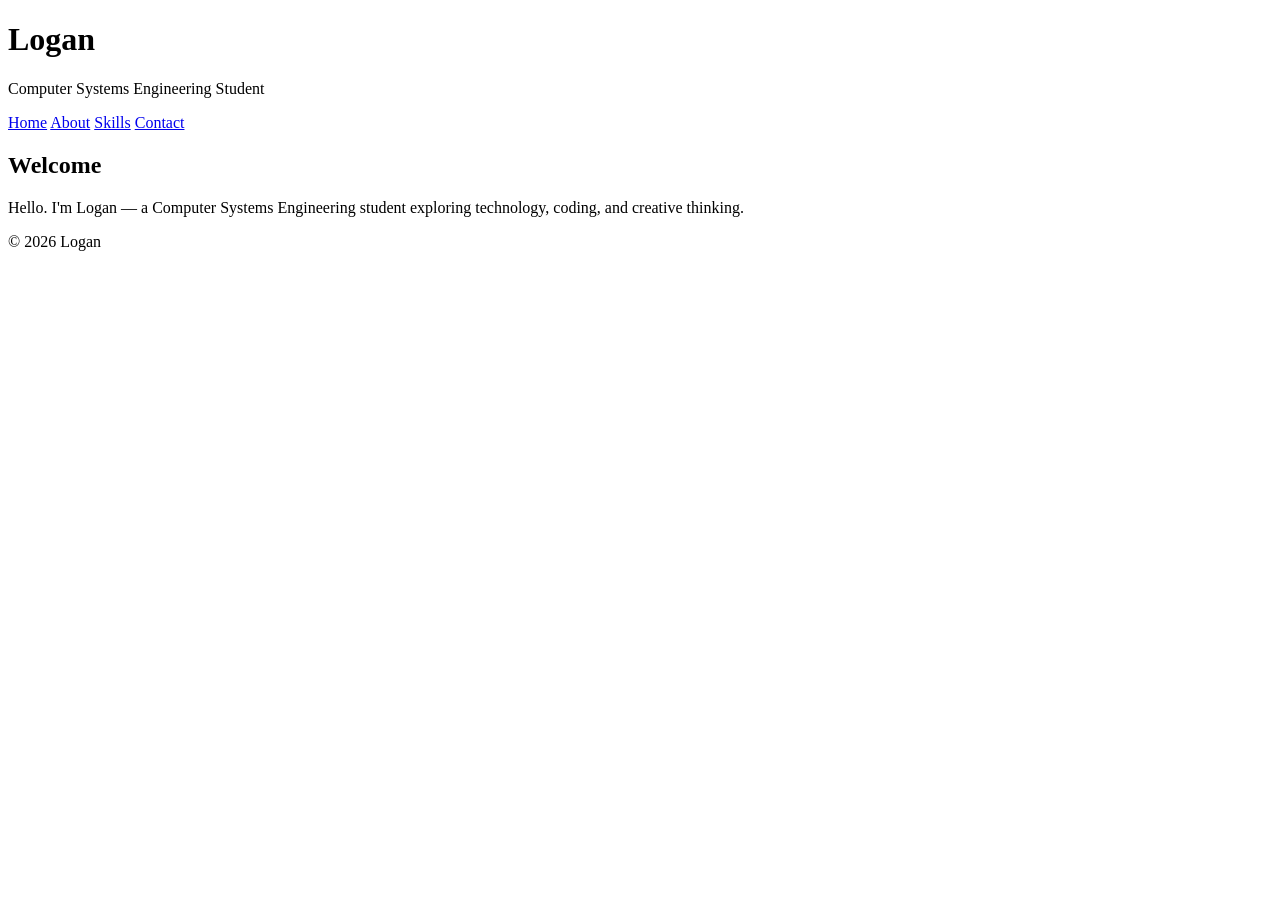
==== index.html @ 292414bb "Update index.html" ====
<!DOCTYPE html>
<html lang="en">

<head>
<meta charset="UTF-8">
<meta name="viewport" content="width=device-width, initial-scale=1.0">

<title>Logan | Personal Website</title>

<link rel="stylesheet" href="style.css">

</head>

<body>

<header>
<h1>Logan</h1>
<p>Computer Systems Engineering Student</p>

<nav>
<a href="index.html">Home</a>
<a href="about.html">About</a>
<a href="skills.html">Skills</a>
<a href="contact.html">Contact</a>
</nav>

</header>

<section>

<h2>Welcome</h2>

<p>
Hello. I'm Logan — a Computer Systems Engineering student exploring technology,
coding, and creative thinking.
</p>

</section>

<footer>
<p>© 2026 Logan</p>
</footer>

</body>

</html>
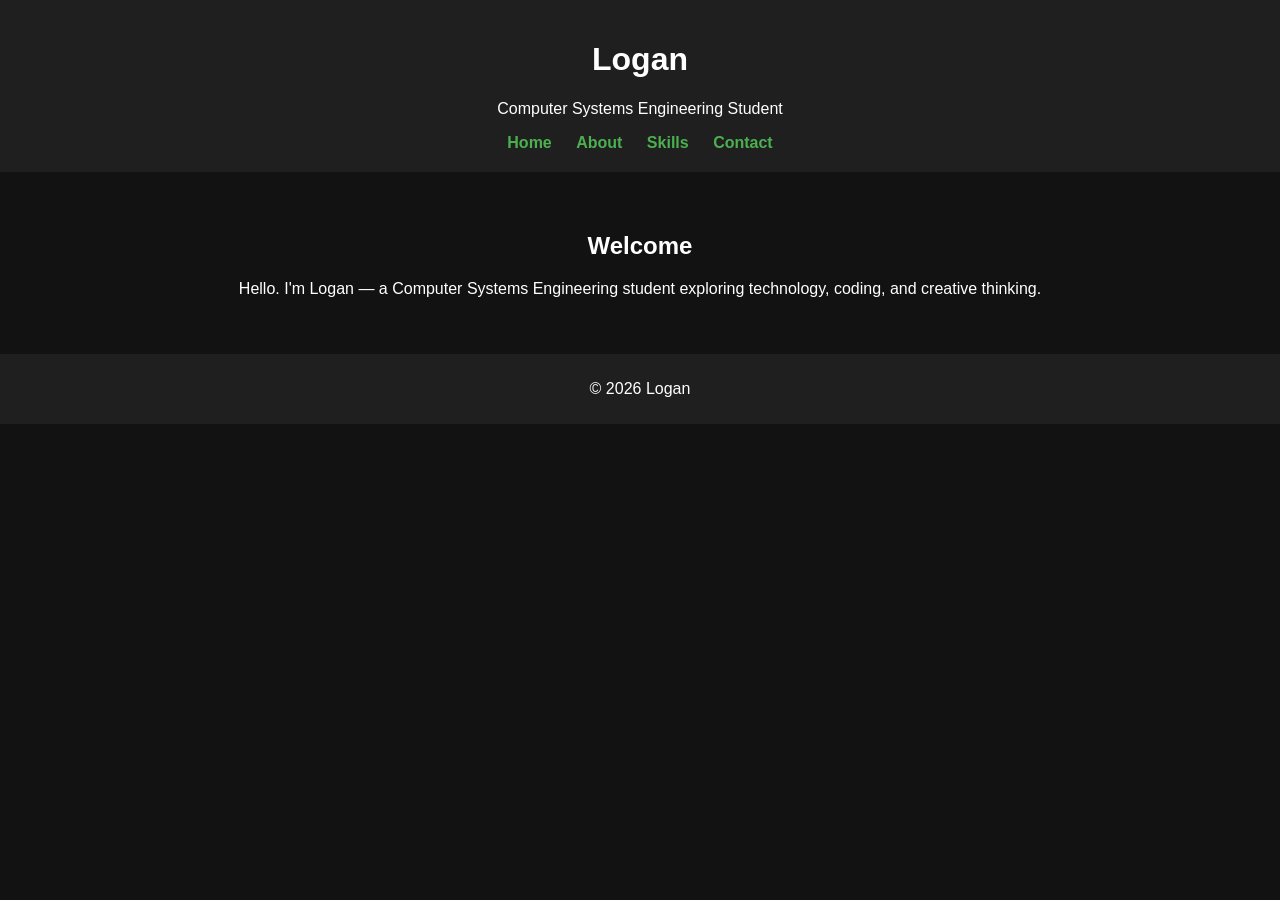
==== commit a985c10c: "Update index.html" ====
--- a/index.html
+++ b/index.html
@@ -36,9 +36,14 @@
 </p>
 
 </section>
+  
 
 <footer>
+
+
+  
 <p>© 2026 Logan</p>
+  
 </footer>
 
 </body>
--- a/style.css
+++ b/style.css
@@ -0,0 +1,32 @@
+body{
+font-family: Arial, sans-serif;
+margin:0;
+background:#121212;
+color:white;
+text-align:center;
+}
+
+header{
+background:#1f1f1f;
+padding:20px;
+}
+
+nav a{
+color:#4CAF50;
+margin:10px;
+text-decoration:none;
+font-weight:bold;
+}
+
+nav a:hover{
+color:white;
+}
+
+section{
+padding:40px;
+}
+
+footer{
+background:#1f1f1f;
+padding:10px;
+}
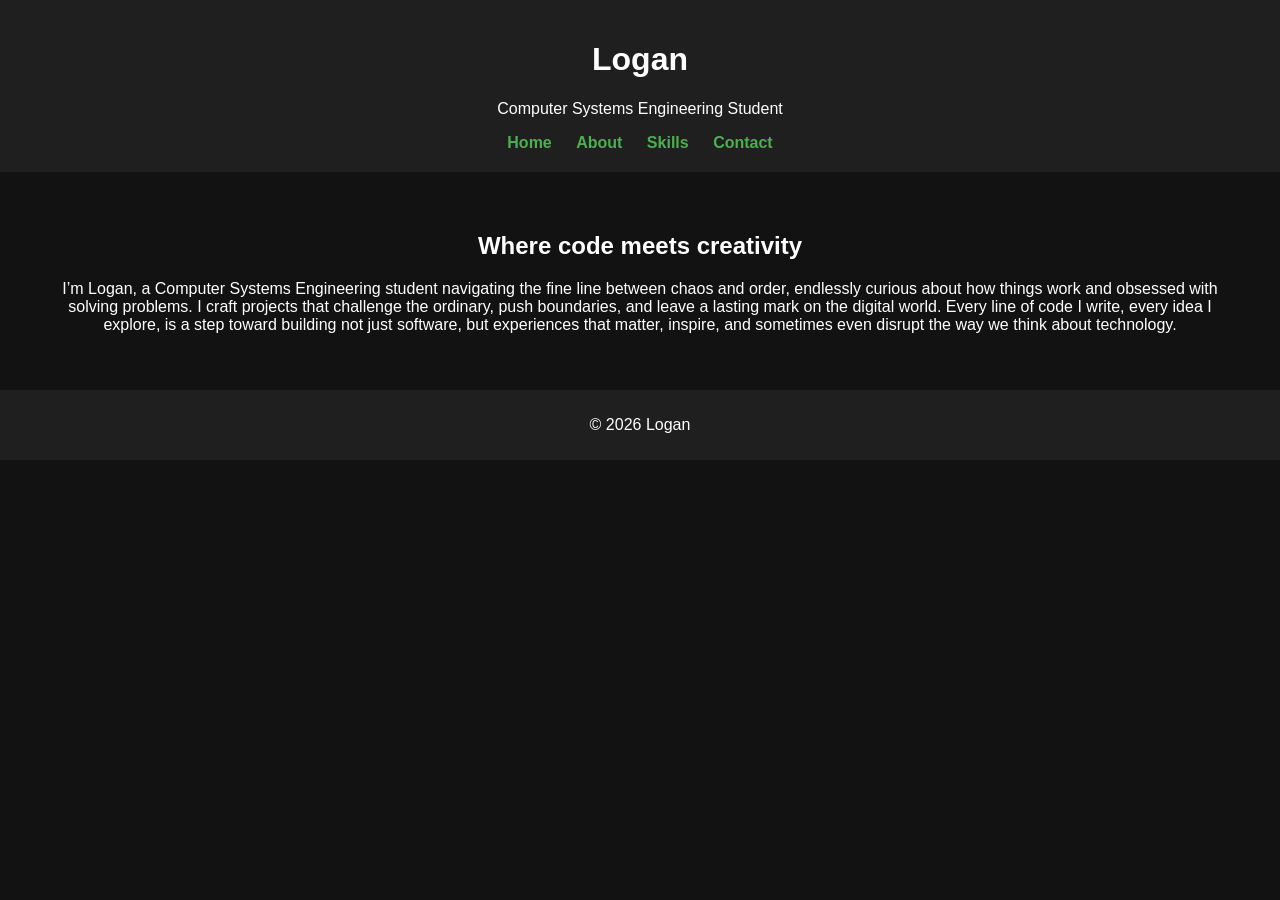
==== commit 868bc4d6: "Update index.html" ====
--- a/index.html
+++ b/index.html
@@ -28,19 +28,18 @@
 
 <section>
 
-<h2>Welcome</h2>
+<h2>Where code meets creativity</h2>
 
-<p>
-Hello. I'm Logan — a Computer Systems Engineering student exploring technology,
-coding, and creative thinking.
+<p>I’m Logan, a Computer Systems Engineering student navigating the fine line between chaos and order,
+  endlessly curious about how things work and obsessed with solving problems. I craft projects that challenge the ordinary, 
+  push boundaries, and leave a lasting mark on the digital world. 
+  Every line of code I write, every idea I explore, is a step toward building not just software, but experiences that matter, inspire, and 
+  sometimes even disrupt the way we think about technology.</p>
 </p>
 
 </section>
   
-
-<footer>
-
-
+<footer> 
   
 <p>© 2026 Logan</p>
   
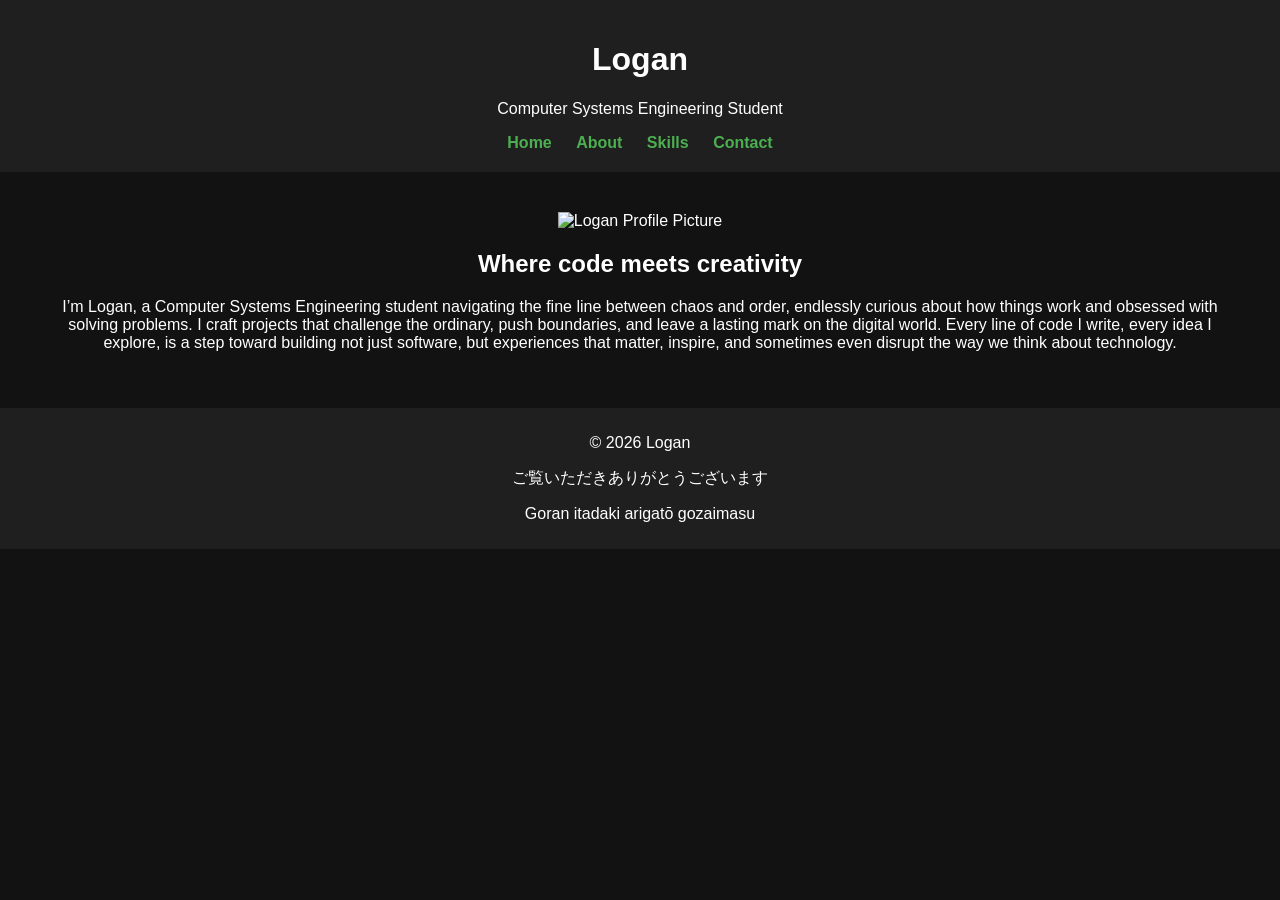
==== commit 2ca6405c: "Update index.html" ====
--- a/index.html
+++ b/index.html
@@ -27,6 +27,8 @@
 </header>
 
 <section>
+  
+<img src="images/logan.jpg" alt="Logan Profile Picture" width="220">
 
 <h2>Where code meets creativity</h2>
 
@@ -41,7 +43,8 @@
   
 <footer> 
   
-<p>© 2026 Logan</p>
+<p>© 2026 Logan</p>                                                       <p>ご覧いただきありがとうございます</p>  <p>Goran itadaki arigatō gozaimasu</p>
+
   
 </footer>
 
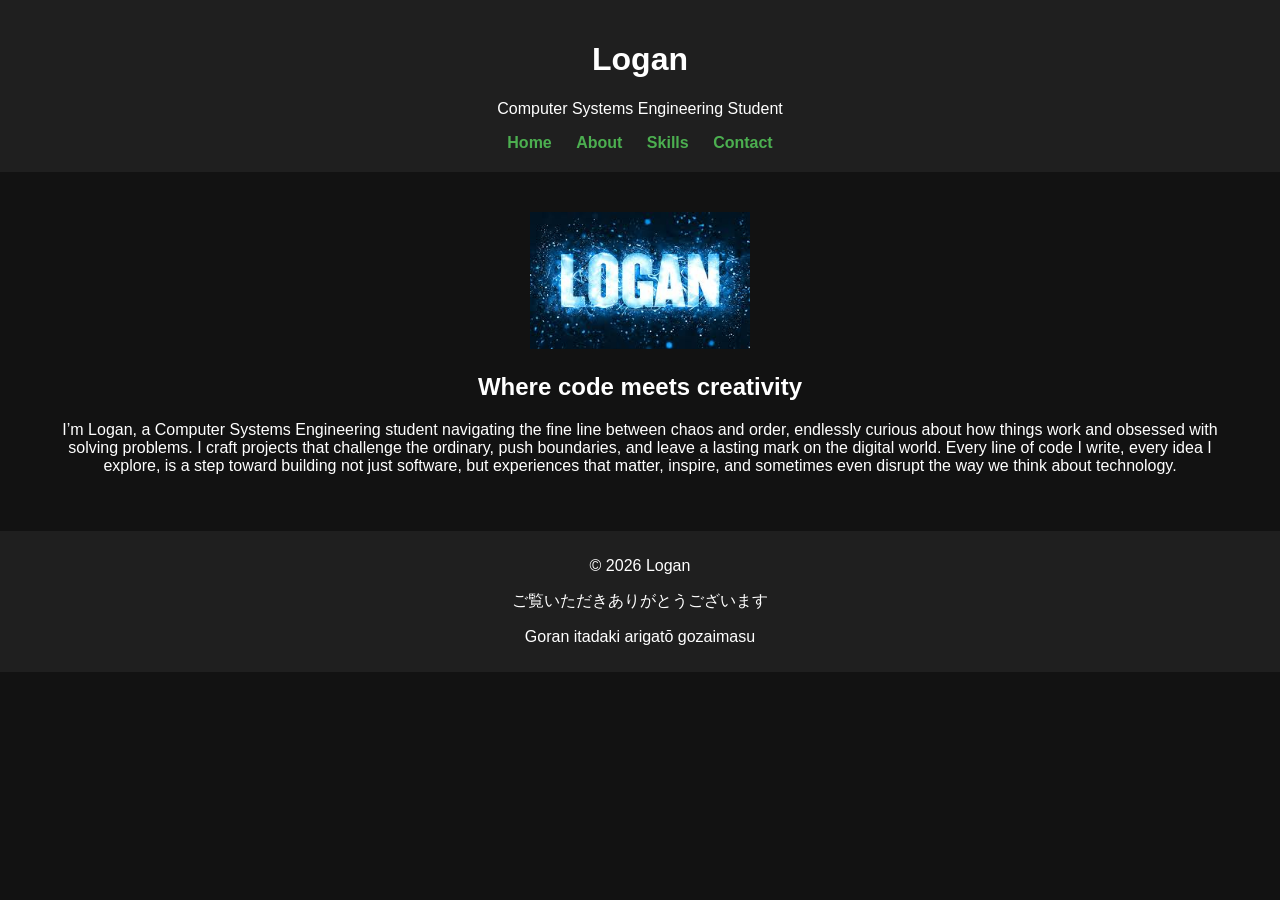
==== commit d9e5e6b8: "Update index.html" ====
--- a/index.html
+++ b/index.html
@@ -28,7 +28,7 @@
 
 <section>
   
-<img src="images/logan.jpg" alt="Logan Profile Picture" width="220">
+<img src="images (1).jpg" alt="Logan Profile Picture" width="220">
 
 <h2>Where code meets creativity</h2>
 
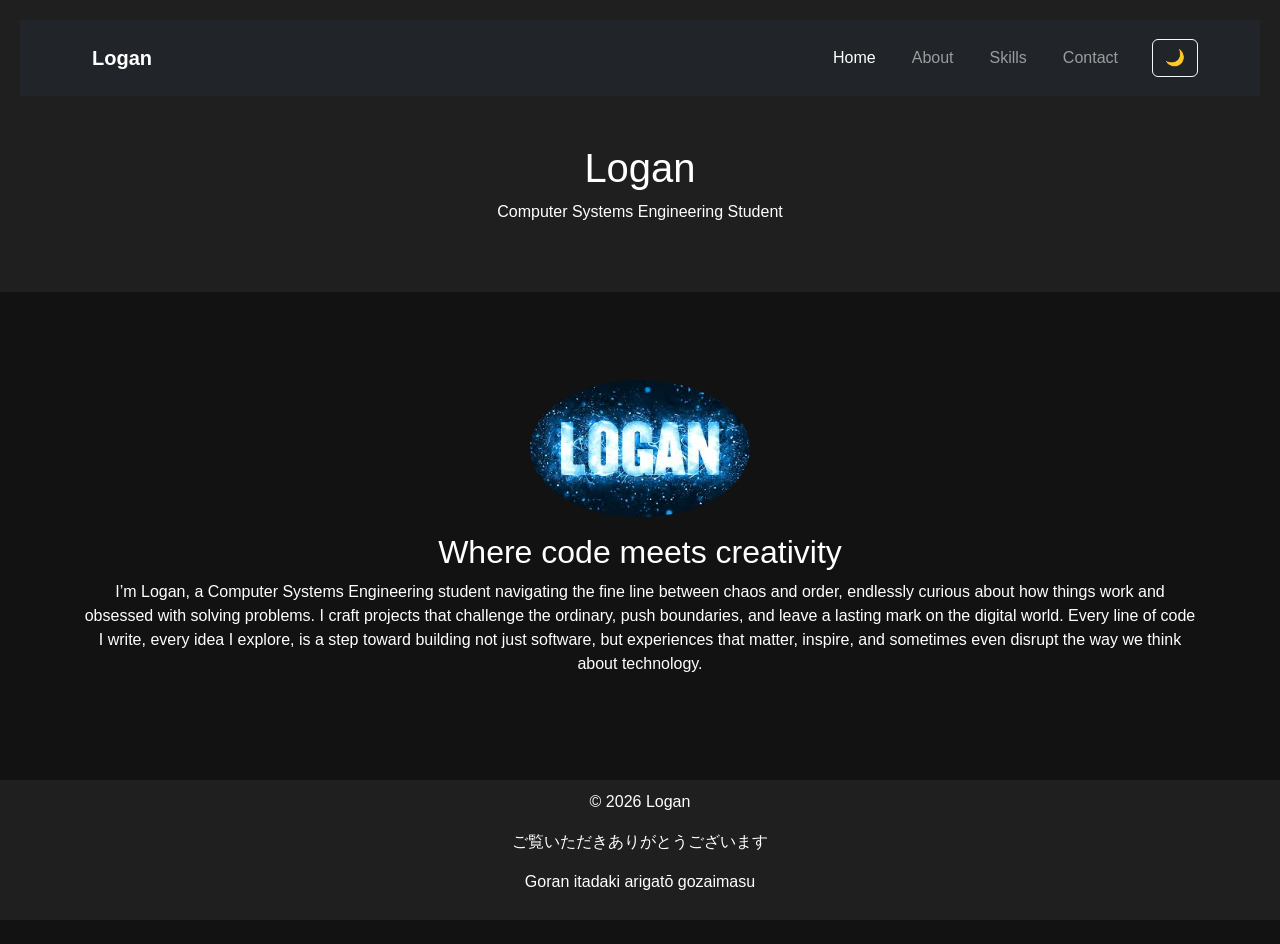
==== commit 8ff455e8: "Update index.html" ====
--- a/index.html
+++ b/index.html
@@ -2,51 +2,93 @@
 <html lang="en">
 
 <head>
-<meta charset="UTF-8">
-<meta name="viewport" content="width=device-width, initial-scale=1.0">
+  <meta charset="UTF-8">
+  <meta name="viewport" content="width=device-width, initial-scale=1.0">
 
-<title>Logan | Personal Website</title>
+  <title>Logan | Personal Website</title>
 
-<link rel="stylesheet" href="style.css">
-
+  <link href="https://cdn.jsdelivr.net/npm/bootstrap@5.3.0/dist/css/bootstrap.min.css" rel="stylesheet">
+  <link rel="stylesheet" href="style.css">
 </head>
 
 <body>
 
-<header>
-<h1>Logan</h1>
-<p>Computer Systems Engineering Student</p>
+  
+  <header>
+    <nav class="navbar navbar-expand-lg navbar-dark bg-dark">
+      <div class="container">
+        
+        <a class="navbar-brand" href="index.html">Logan</a>
 
-<nav>
-<a href="index.html">Home</a>
-<a href="about.html">About</a>
-<a href="skills.html">Skills</a>
-<a href="contact.html">Contact</a>
-</nav>
+        
+        <button class="navbar-toggler" type="button" data-bs-toggle="collapse" data-bs-target="#navbarNav"
+          aria-controls="navbarNav" aria-expanded="false" aria-label="Toggle navigation">
+          <span class="navbar-toggler-icon"></span>
+        </button>
 
-</header>
+        
+        <div class="collapse navbar-collapse" id="navbarNav">
+          <ul class="navbar-nav ms-auto">
+            <li class="nav-item">
+              <a class="nav-link active" href="index.html">Home</a>
+            </li>
+            <li class="nav-item">
+              <a class="nav-link" href="about.html">About</a>
+            </li>
+            <li class="nav-item">
+              <a class="nav-link" href="skills.html">Skills</a>
+            </li>
+            <li class="nav-item">
+              <a class="nav-link" href="contact.html">Contact</a>
+            </li>
+          </ul>
 
-<section>
-  
-<img src="images (1).jpg" alt="Logan Profile Picture" width="220">
-
-<h2>Where code meets creativity</h2>
-
-<p>I’m Logan, a Computer Systems Engineering student navigating the fine line between chaos and order,
-  endlessly curious about how things work and obsessed with solving problems. I craft projects that challenge the ordinary, 
-  push boundaries, and leave a lasting mark on the digital world. 
-  Every line of code I write, every idea I explore, is a step toward building not just software, but experiences that matter, inspire, and 
-  sometimes even disrupt the way we think about technology.</p>
-</p>
-
-</section>
-  
-<footer> 
-  
-<p>© 2026 Logan</p>                                                       <p>ご覧いただきありがとうございます</p>  <p>Goran itadaki arigatō gozaimasu</p>
+          
+          <button id="modeToggle" class="btn btn-outline-light ms-3">🌙</button>
+        </div>
+      </div>
+    </nav>
 
   
-</footer>
+    <div class="container text-center my-5">
+      <h1>Logan</h1>
+      <p>Computer Systems Engineering Student</p>
+    </div>
+  </header>
+
+  
+  <section class="container text-center my-5">
+    <img src="images (1).jpg" alt="Logan Profile Picture" width="220" class="rounded-circle mb-3">
+
+    <h2>Where code meets creativity</h2>
+
+    <p>
+      I’m Logan, a Computer Systems Engineering student navigating the fine line between chaos and order,
+      endlessly curious about how things work and obsessed with solving problems. I craft projects that challenge the ordinary,
+      push boundaries, and leave a lasting mark on the digital world.
+      Every line of code I write, every idea I explore, is a step toward building not just software, but experiences that matter,
+      inspire, and sometimes even disrupt the way we think about technology.
+    </p>
+  </section>
+
+  
+  <footer class="text-center my-4">
+    <p>© 2026 Logan</p>
+    <p>ご覧いただきありがとうございます</p>
+    <p>Goran itadaki arigatō gozaimasu</p>
+  </footer>
+
+  
+  <script src="https://cdn.jsdelivr.net/npm/bootstrap@5.3.0/dist/js/bootstrap.bundle.min.js"></script>
+
+  
+  <script>
+    const toggleBtn = document.getElementById('modeToggle');
+    toggleBtn.addEventListener('click', () => {
+      document.body.classList.toggle('light-mode');
+      toggleBtn.textContent = document.body.classList.contains('light-mode') ? '☀️' : '🌙';
+    });
+  </script>
 
 </body>
 
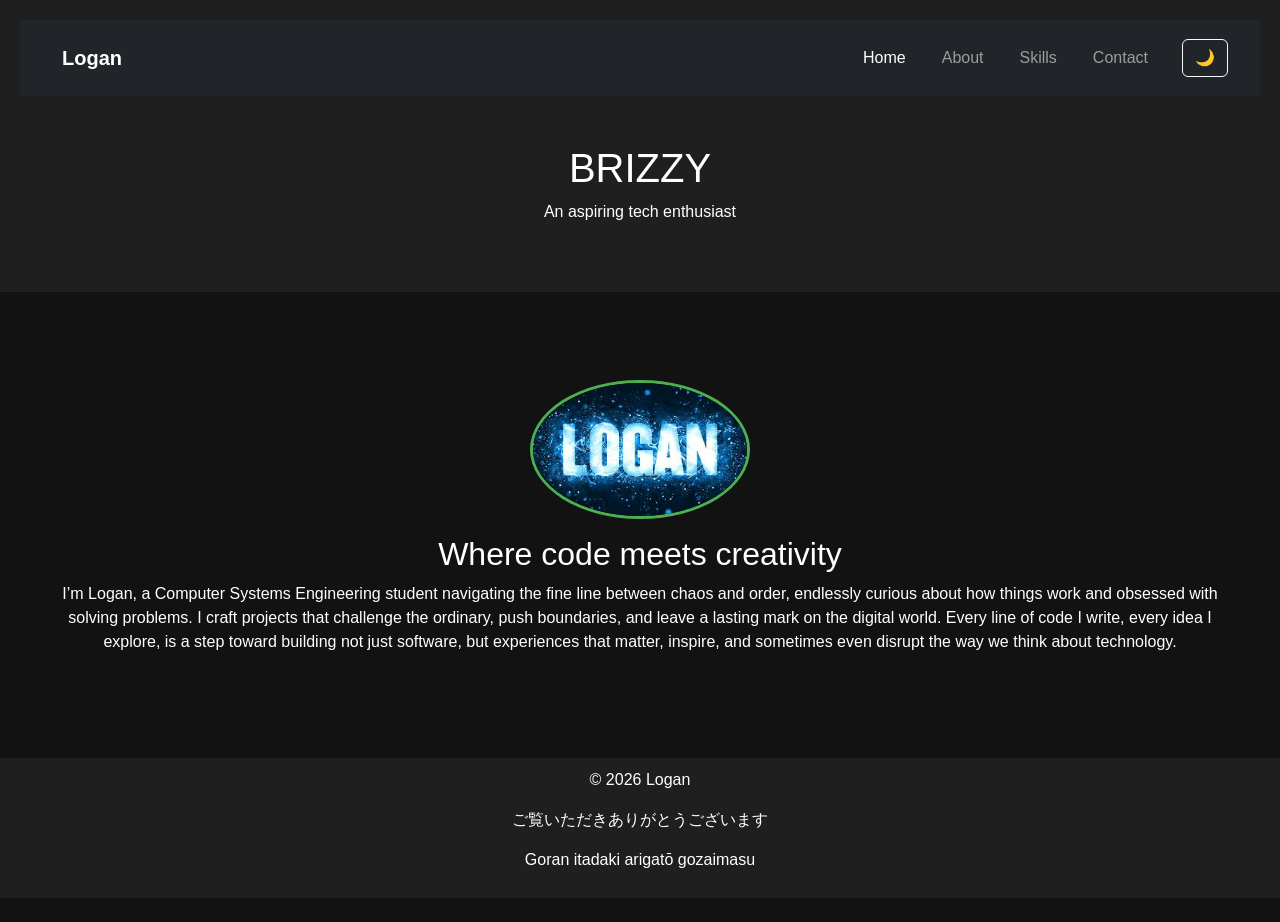
==== commit 2c3804cb: "Update index.html" ====
--- a/index.html
+++ b/index.html
@@ -51,8 +51,8 @@
 
   
     <div class="container text-center my-5">
-      <h1>Logan</h1>
-      <p>Computer Systems Engineering Student</p>
+      <h1>BRIZZY</h1>
+      <p>An aspiring tech enthusiast</p>
     </div>
   </header>
 
--- a/style.css
+++ b/style.css
@@ -1,32 +1,104 @@
-body{
-font-family: Arial, sans-serif;
-margin:0;
-background:#121212;
-color:white;
-text-align:center;
+body {
+  font-family: Arial, sans-serif;
+  margin: 0;
+  background: #121212;
+  color: white;
+  text-align: center;
+  transition: background 0.3s, color 0.3s;
 }
 
-header{
-background:#1f1f1f;
-padding:20px;
+header {
+  background: #1f1f1f;
+  padding: 20px;
+  transition: background 0.3s;
 }
 
-nav a{
-color:#4CAF50;
-margin:10px;
-text-decoration:none;
-font-weight:bold;
+nav a {
+  color: #4CAF50;
+  margin: 10px;
+  text-decoration: none;
+  font-weight: bold;
+  transition: color 0.3s;
 }
 
-nav a:hover{
-color:white;
+nav a:hover {
+  color: white;
 }
 
-section{
-padding:40px;
+section {
+  padding: 40px;
 }
 
-footer{
-background:#1f1f1f;
-padding:10px;
+footer {
+  background: #1f1f1f;
+  padding: 10px;
+  transition: background 0.3s;
 }
+
+
+button {
+  cursor: pointer;
+  transition: all 0.3s;
+}
+
+button:hover {
+  transform: scale(1.05);
+}
+
+
+.card {
+  background: #1f1f1f;
+  color: white;
+  border: none;
+  border-radius: 10px;
+  padding: 20px;
+  transition: transform 0.3s, background 0.3s, color 0.3s;
+}
+
+.card:hover {
+  transform: scale(1.03);
+  background: #292929;
+}
+
+
+body.light-mode {
+  background: #f8f9fa;
+  color: #212529;
+}
+
+body.light-mode header,
+body.light-mode footer,
+body.light-mode .card {
+  background: #e9ecef;
+  color: #212529;
+}
+
+body.light-mode nav a {
+  color: #0d6efd; 
+}
+
+body.light-mode nav a:hover {
+  color: #212529;
+}
+
+body.light-mode button {
+  border-color: #212529;
+  color: #212529;
+}
+
+
+img.rounded-circle {
+  border-radius: 50%;
+  border: 3px solid #4CAF50;
+}
+
+
+h1, h2, h3, p {
+  transition: color 0.3s;
+}
+
+
+.container {
+  max-width: 1200px;
+  margin: 0 auto;
+}
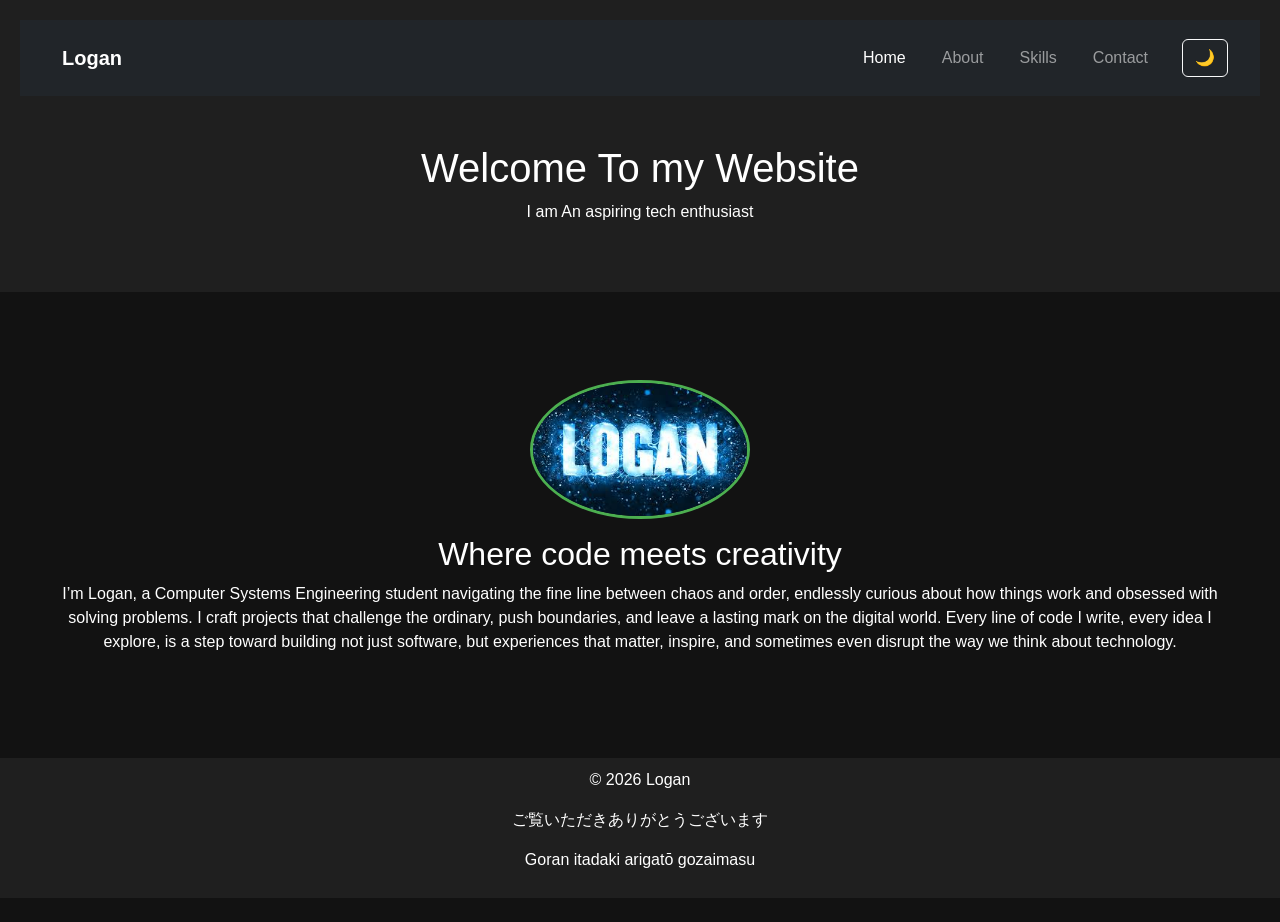
==== commit 1c99f426: "Update index.html" ====
--- a/index.html
+++ b/index.html
@@ -51,8 +51,8 @@
 
   
     <div class="container text-center my-5">
-      <h1>BRIZZY</h1>
-      <p>An aspiring tech enthusiast</p>
+      <h1>Welcome To my Website</h1>
+      <p>I am An aspiring tech enthusiast</p>
     </div>
   </header>
 
